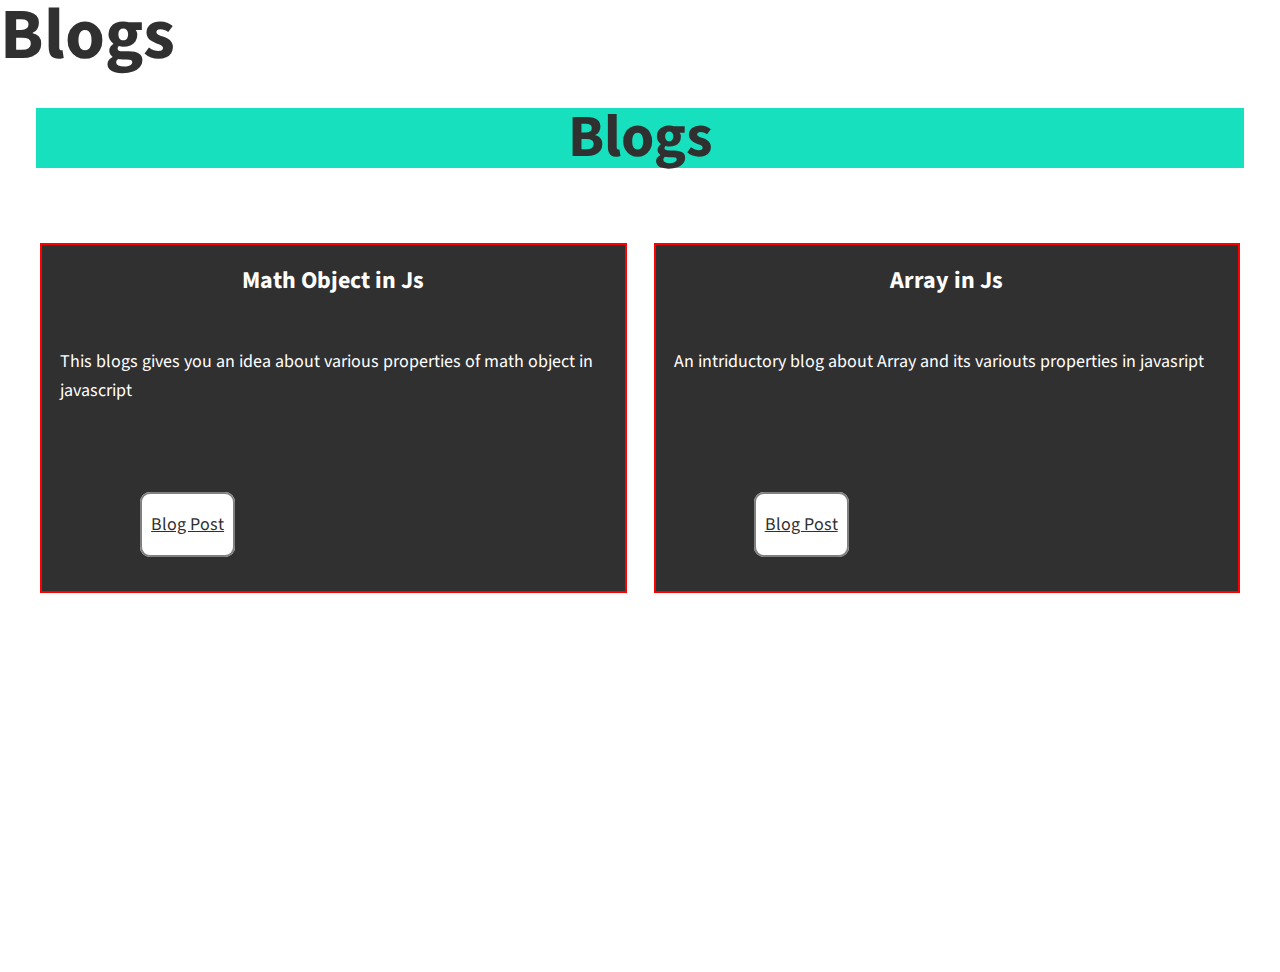
==== blog/blog.html @ 8b34b41b "feat - firstPage design" ====
<!DOCTYPE html>
<html lang="en">
  <head>
    <meta charset="UTF-8" />
    <meta http-equiv="X-UA-Compatible" content="IE=edge" />
    <meta name="viewport" content="width=device-width, initial-scale=1.0" />
    <title>blogs</title>
    <link
      rel="stylesheet"
      href="https://cdnjs.cloudflare.com/ajax/libs/font-awesome/4.7.0/css/font-awesome.min.css"
    />
    <link
      href="https://fonts.googleapis.com/css?family=Source+Code+Pro:400,900|Source+Sans+Pro:300,900&display=swap"
      rel="stylesheet"
    />

    <link rel="stylesheet" href="./../style.css" />
    <header>
      <nav>
        <h1>Blogs</h1>
      </nav>
    </header>
  </head>
  <body>
    <section class="my-projects" id="blog">
        <h2 class="section__title section__title--project">Blogs</h2>
        <div class="projects">
          <!-- blog1 -->
          <div class="project">
            <h3 class="project-title">Math Object in Js</h3>
            <p class="project-description">
              This blogs gives you an idea about various properties of math object
              in javascript
            </p>
            <div class="project-link"><a href="#">Blog Post </a></div>
          </div>
          <!-- blog -->
          <div class="project">
            <h3 class="project-title">Array in Js</h3>
            <p class="project-description">
              An intriductory blog about Array and its variouts properties in
              javasript
            </p>
  
            <div class="project-link">
              <a href="#">Blog Post</a>
            </div>
          </div>
        </div>


  </body>
</html>
---- style.css ----
*,
*::before,
*::after {
  box-sizing: border-box;
}

/* Custom Properties, update these for your own design */

:root {
  --ff-primary: "Source Sans Pro", sans-serif;
  --ff-secondary: "Source Code Pro", monospace;

  --fw-reg: 300;
  --fw-bold: 900;

  --clr-light: #fff;
  --clr-dark: #303030;
  --clr-accent: #16e0bd;

  --fs-h1: 3rem;
  --fs-h2: 2.25rem;
  --fs-h3: 1.25rem;
  --fs-body: 1rem;

  --bs: 0.25em 0.25em 0.75em rbga(0, 0, 0, 0.25);
}

@media (min-width: 800px) {
  :root {
    --fs-h1: 4.5rem;
    --fs-h2: 3.75rem;
    --fs-h3: 1.5rem;
    --fs-body: 1.125rem;
  }
}

/* General styles */

body {
  background: var(--clr-light);
  color: var(--clr-dark);
  margin: 0;
  font-family: var(--ff-primary);
  font-size: var(--fs-body);
  line-height: 1.6;
}

img {
  display: block;
  max-width: 100%;
}

strong {
  font-weight: var(--fw-bold);
}

h1,
h2,
h3 {
  line-height: 1;
  margin: 0;
}

h1 {
  font-size: var(--fs-h1);
}
h2 {
  font-size: var(--fs-h2);
}
h3 {
  font-size: var(--fs-h3);
}

a {
  text-decoration: none;
  text-transform: capitalize;
  color: var(--clr-dark);
}

ul {
  list-style: none;
  margin: 0;
  padding: 0;
}

.nav {
  background-color: var(--clr-accent);
  border-radius: 0 0 15px 15px;
  min-height: 50px;
}
.nav__list {
  display: flex;
  justify-content: space-around;
  flex-wrap: wrap;
}
.nav__item {
  /* border: 2px solid red; */
  font-size: var(--fs-h3);
  font-weight: var(--fw-bold);
  padding: 0.5em;
}

section {
  padding: 2em 2em;
  min-height: 100vh;
}

.section__title {
  margin-bottom: 0.25em;
}
.intro {
  height: calc(100 - 60px);
}

.section__title--intro {
  font-weight: var(--fw-reg);
}

.section__title--intro strong {
  display: block;
}

.section__subtitle {
  margin: 0;
  font-size: var(--fs-h3);
}

.section__subtitle--intro,
.section__subtitle--about {
  background: var(--clr-accent);
  font-family: var(--ff-secondary);
  margin-bottom: 1em;
}

.intro {
  position: relative;
}

.intro__img {
  box-shadow: var(--bs);
}

.section__subtitle--intro {
  display: inline-block;
}

/* #btn {
  width: 100%;
  background-color: red;
} */
.btn {
  display: inline-block;
  width: 100px;
  text-align: center;
  margin: 25px 0 0 30%;
  border: 2px solid;
}

@media (min-width: 600px) {
  .nav {
    /* min-height: 50px; */
    width: 90%;
    margin: 0 auto;
  }

  .intro {
    width: 90%;
    margin: 0 auto;
    display: flex;
    justify-content: flex-start;
  }
  .section__intro--right {
    margin-left: 1em;
    /* border: 2px solid red; */
    flex-grow: 1;
  }
  .intro__img {
    order: -1;
    width: min(600px, 60%);
    height: min(85vh, 80vw);
  }
  .btn {
    margin: 25px 0 0 45%;
  }
}

#skills {
  border: 2px solid green;
}
.section__title--skills {
  text-align: center;
  background-color: var(--clr-accent);
}
.skill h3 {
  text-align: center;
}

.section__title--skills {
  text-align: center;
  margin-bottom: 1em;
}

@media (min-width: 600px) {
  .section__title--skills {
    margin-bottom: 1.25em;
  }
  .skills {
    /* min-height: 50px; */
    width: 90%;
    text-align: center;
    margin: 0 auto;
  }
}
#projects {
  width: 100vw;
}
.section__title--project {
  text-align: center;
  margin-bottom: 1em;
  background-color: var(--clr-accent);
}
.project-link {
  display: inline-block;
  margin: 0 0.5em 1.5em 0;
}
.project-link a {
  border: 2px solid grey;
  padding: 1em 0.5em;
  border-radius: 10px;
  background-color: var(--clr-light);
  text-decoration: underline;
}

@media (min-width: 800px) {
  .section__title--project {
    margin-bottom: 1.25em;
  }

  .projects {
    display: grid;
    max-width: 1200px;
    margin: 0 auto;
    grid-template-columns: repeat(auto-fit, minmax(200px, 1fr));
    grid-auto-rows: 350px;
    grid-gap: 1.5em;
    /* border: 2px solid blue; */
  }

  .project {
    border: 2px solid red;
    background-color: var(--clr-dark);
    color: var(--clr-light);
    display: flex;
    flex-wrap: wrap;
    align-content: flex-start;
  }

  .project-title {
    height: 15%;
    margin-top: 1em;

    flex-basis: 100%;
    text-align: center;
  }
  .project-description {
    height: 55%;
    flex-basis: 100%;
    margin: 0;
    padding: 1.5em 1em;
  }
  .project-link {
    text-align: center;
    height: 25%;
    flex-basis: 50%;
    margin: 0;
  }
  .project-link a {
    border: 2px solid grey;
    padding: 1em 0.5em;
    border-radius: 10px;
    background-color: var(--clr-light);
    text-decoration: underline;
  }
}

.footer {
  background-color: var(--clr-accent);
  text-align: center;
  padding: 1em 0;
}

.footer-list {
  list-style: none;
  display: flex;
  justify-content: center;
  margin: 2em 0 0;
  padding: 0;
}

.footer a {
  text-decoration: none;
  font-size: var(--fs-h3);
  padding: 15px;
}
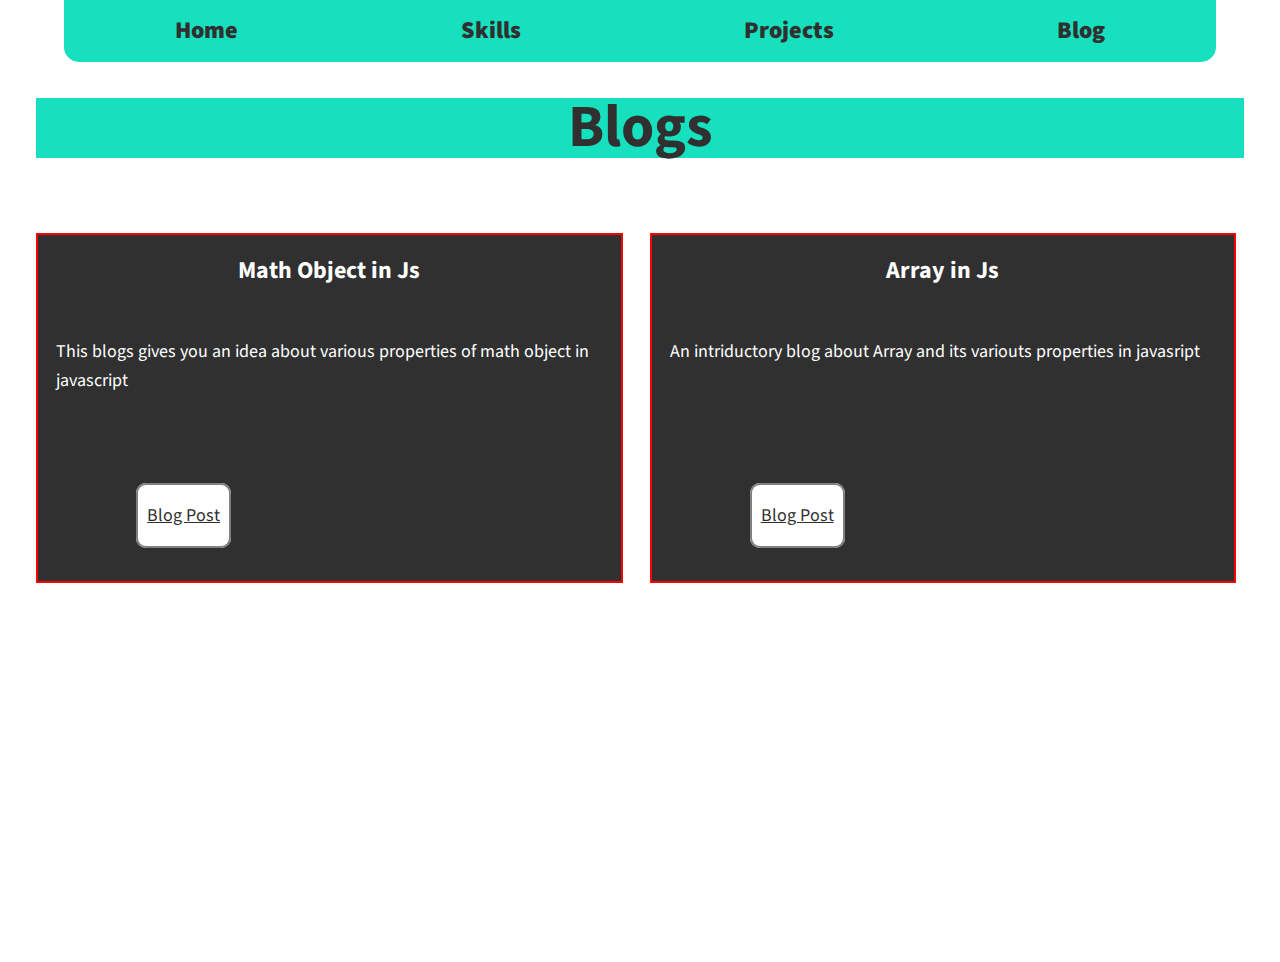
==== commit ebf49580: "feat -blog and project page" ====
--- a/blog/blog.html
+++ b/blog/blog.html
@@ -16,38 +16,50 @@
 
     <link rel="stylesheet" href="./../style.css" />
     <header>
-      <nav>
-        <h1>Blogs</h1>
+      <nav class="nav">
+        <ul class="nav__list">
+          <li class="nav__item">
+            <a href="./../index.html#home">Home</a>
+          </li>
+          <li class="nav__item">
+            <a href="./../index.html#skills">Skills</a>
+          </li>
+          <li class="nav__item">
+            <a href="./../index.html#projects">Projects</a>
+          </li>
+          <li class="nav__item">
+            <a href="#blog">Blog</a>
+          </li>
+        </ul>
       </nav>
     </header>
   </head>
   <body>
     <section class="my-projects" id="blog">
-        <h2 class="section__title section__title--project">Blogs</h2>
-        <div class="projects">
-          <!-- blog1 -->
-          <div class="project">
-            <h3 class="project-title">Math Object in Js</h3>
-            <p class="project-description">
-              This blogs gives you an idea about various properties of math object
-              in javascript
-            </p>
-            <div class="project-link"><a href="#">Blog Post </a></div>
-          </div>
-          <!-- blog -->
-          <div class="project">
-            <h3 class="project-title">Array in Js</h3>
-            <p class="project-description">
-              An intriductory blog about Array and its variouts properties in
-              javasript
-            </p>
-  
-            <div class="project-link">
-              <a href="#">Blog Post</a>
-            </div>
+      <h2 class="section__title section__title--project">Blogs</h2>
+      <div class="projects">
+        <!-- blog1 -->
+        <div class="project">
+          <h3 class="project-title">Math Object in Js</h3>
+          <p class="project-description">
+            This blogs gives you an idea about various properties of math object
+            in javascript
+          </p>
+          <div class="project-link"><a href="#">Blog Post </a></div>
+        </div>
+        <!-- blog -->
+        <div class="project">
+          <h3 class="project-title">Array in Js</h3>
+          <p class="project-description">
+            An intriductory blog about Array and its variouts properties in
+            javasript
+          </p>
+
+          <div class="project-link">
+            <a href="#">Blog Post</a>
           </div>
         </div>
-
-
+      </div>
+    </section>
   </body>
 </html>
--- a/style.css
+++ b/style.css
@@ -34,8 +34,6 @@
   }
 }
 
-/* General styles */
-
 body {
   background: var(--clr-light);
   color: var(--clr-dark);
@@ -94,7 +92,6 @@
   flex-wrap: wrap;
 }
 .nav__item {
-  /* border: 2px solid red; */
   font-size: var(--fs-h3);
   font-weight: var(--fw-bold);
   padding: 0.5em;
@@ -144,10 +141,6 @@
   display: inline-block;
 }
 
-/* #btn {
-  width: 100%;
-  background-color: red;
-} */
 .btn {
   display: inline-block;
   width: 100px;
@@ -156,9 +149,8 @@
   border: 2px solid;
 }
 
-@media (min-width: 600px) {
+@media (min-width: 480px) {
   .nav {
-    /* min-height: 50px; */
     width: 90%;
     margin: 0 auto;
   }
@@ -171,7 +163,6 @@
   }
   .section__intro--right {
     margin-left: 1em;
-    /* border: 2px solid red; */
     flex-grow: 1;
   }
   .intro__img {
@@ -205,7 +196,6 @@
     margin-bottom: 1.25em;
   }
   .skills {
-    /* min-height: 50px; */
     width: 90%;
     text-align: center;
     margin: 0 auto;
@@ -239,11 +229,9 @@
   .projects {
     display: grid;
     max-width: 1200px;
-    margin: 0 auto;
-    grid-template-columns: repeat(auto-fit, minmax(200px, 1fr));
+    grid-template-columns: repeat(auto-fit, minmax(300px, 1fr));
     grid-auto-rows: 350px;
     grid-gap: 1.5em;
-    /* border: 2px solid blue; */
   }
 
   .project {
@@ -282,7 +270,6 @@
     text-decoration: underline;
   }
 }
-
 .footer {
   background-color: var(--clr-accent);
   text-align: center;
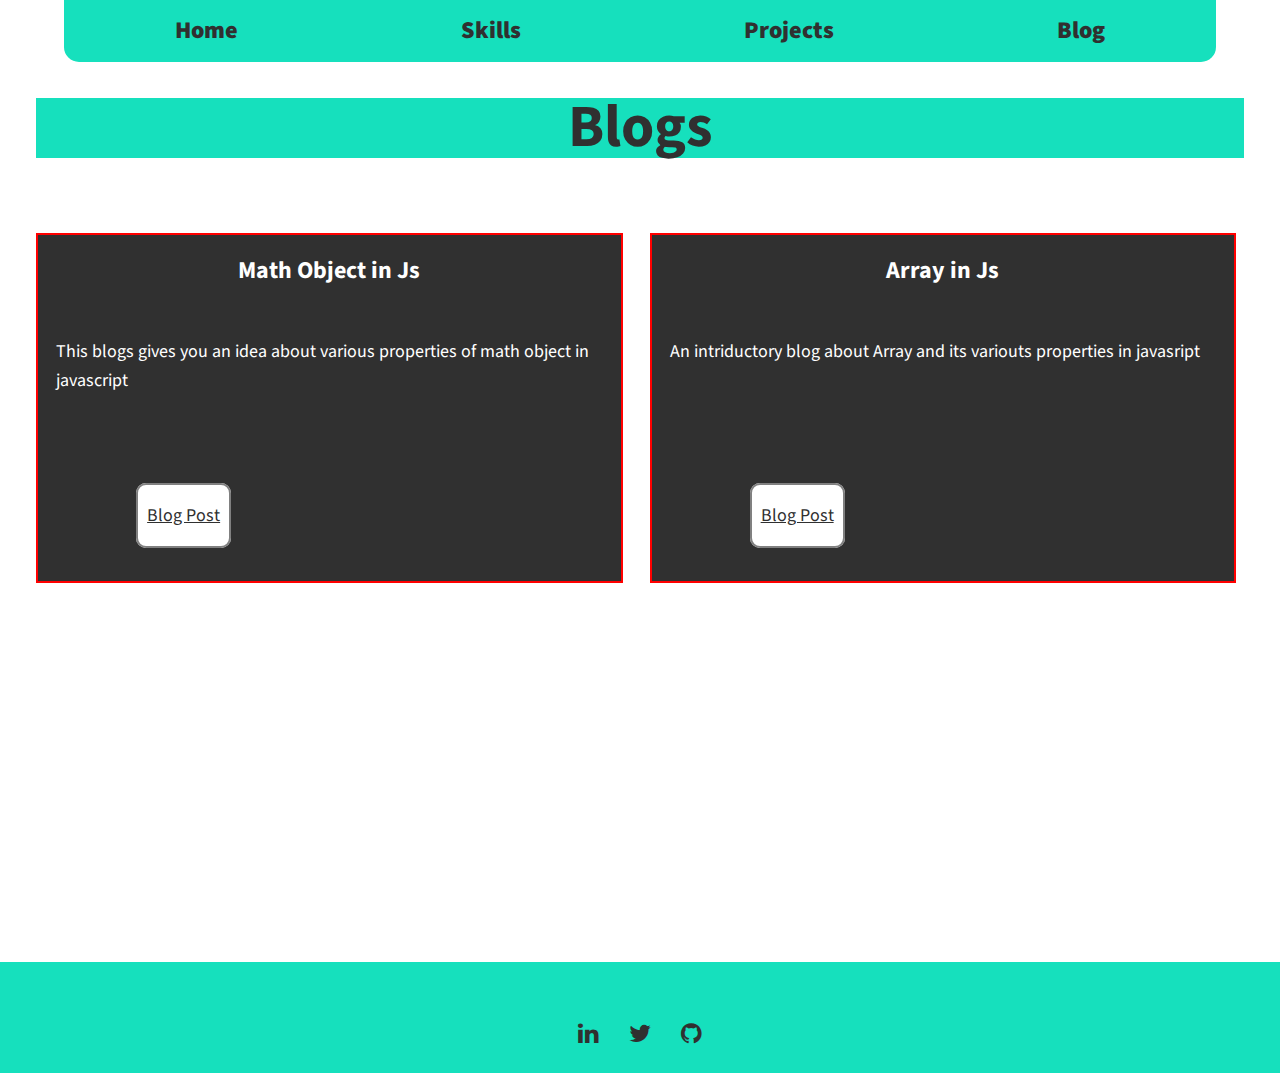
==== commit e50b0069: "feat - added footer to each page" ====
--- a/blog/blog.html
+++ b/blog/blog.html
@@ -45,7 +45,9 @@
             This blogs gives you an idea about various properties of math object
             in javascript
           </p>
-          <div class="project-link"><a href="#">Blog Post </a></div>
+          <div class="project-link">
+            <a href="./blog2/blogMath.html">Blog Post </a>
+          </div>
         </div>
         <!-- blog -->
         <div class="project">
@@ -56,10 +58,29 @@
           </p>
 
           <div class="project-link">
-            <a href="#">Blog Post</a>
+            <a href="./blog1/blogArray.html">Blog Post</a>
           </div>
         </div>
       </div>
     </section>
+    <footer class="footer">
+      <ul class="footer-list">
+        <li>
+          <a href="https://www.linkedin.com/in/shreysh-mane/">
+            <i class="fa fa-linkedin"></i>
+          </a>
+        </li>
+        <li>
+          <a href="https://twitter.com/shreysh_mane">
+            <i class="fa fa-twitter"></i>
+          </a>
+        </li>
+        <li>
+          <a href="https://github.com/shreysh-mane">
+            <i class="fa fa-github"></i>
+          </a>
+        </li>
+      </ul>
+    </footer>
   </body>
 </html>
--- a/style.css
+++ b/style.css
@@ -148,7 +148,7 @@
   margin: 25px 0 0 30%;
   border: 2px solid;
 }
-
+/* try giving min and max */
 @media (min-width: 480px) {
   .nav {
     width: 90%;
@@ -201,6 +201,7 @@
     margin: 0 auto;
   }
 }
+
 #projects {
   width: 100vw;
 }
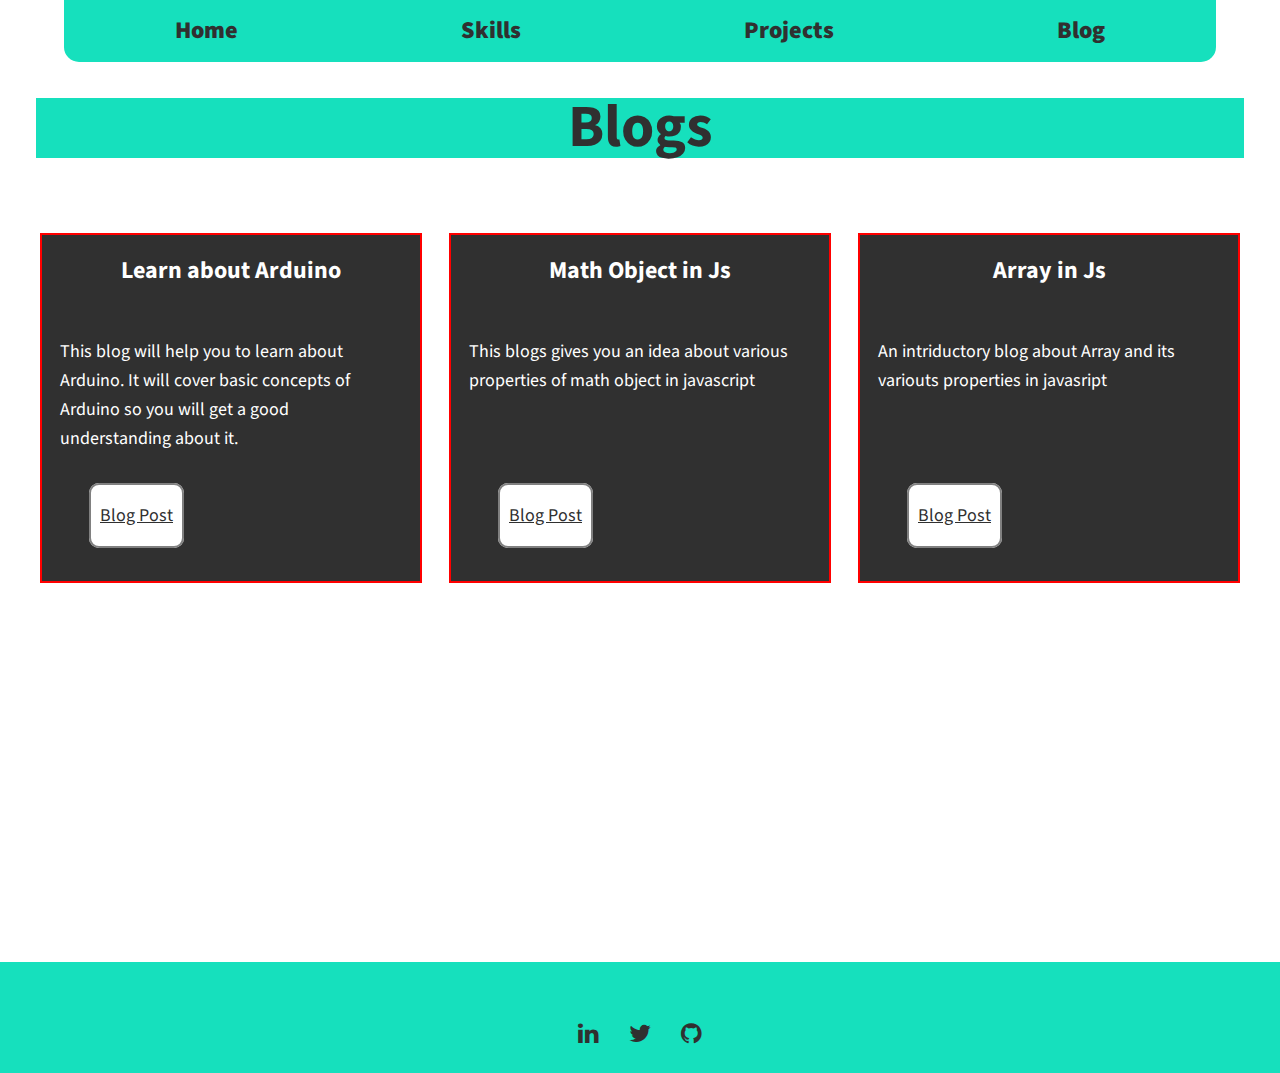
==== commit 3a9d4ca9: "update - blog" ====
--- a/blog/blog.html
+++ b/blog/blog.html
@@ -40,6 +40,17 @@
       <div class="projects">
         <!-- blog1 -->
         <div class="project">
+          <h3 class="project-title">Learn about Arduino</h3>
+          <p class="project-description">
+            This blog will help you to learn about Arduino. It will cover basic
+            concepts of Arduino so you will get a good understanding about it.
+          </p>
+          <div class="project-link">
+            <a href="./blog1/blogArduino.html">Blog Post </a>
+          </div>
+        </div>
+        <!-- blog -->
+        <div class="project">
           <h3 class="project-title">Math Object in Js</h3>
           <p class="project-description">
             This blogs gives you an idea about various properties of math object
@@ -58,7 +69,7 @@
           </p>
 
           <div class="project-link">
-            <a href="./blog1/blogArray.html">Blog Post</a>
+            <a href="./blog3/blogArray.html">Blog Post</a>
           </div>
         </div>
       </div>
--- a/style.css
+++ b/style.css
@@ -229,6 +229,7 @@
 
   .projects {
     display: grid;
+    margin: 0 auto;
     max-width: 1200px;
     grid-template-columns: repeat(auto-fit, minmax(300px, 1fr));
     grid-auto-rows: 350px;
